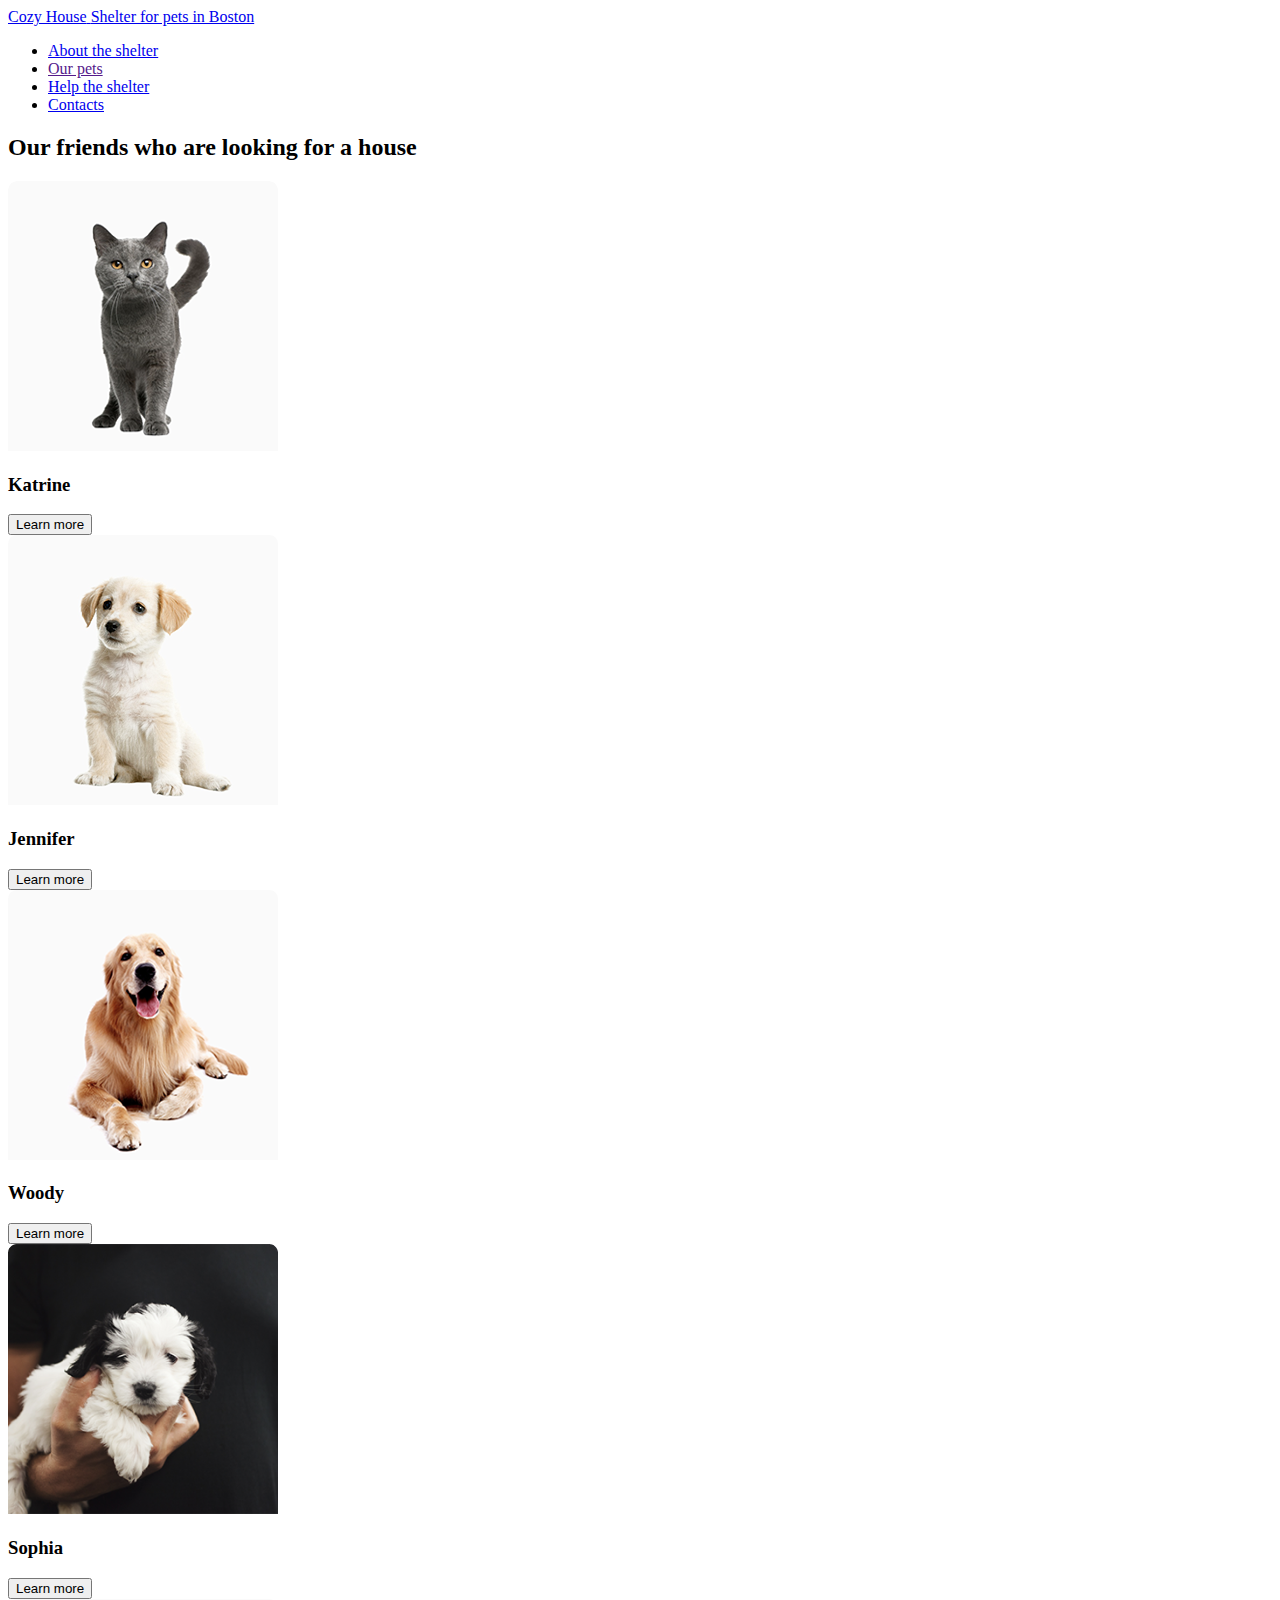
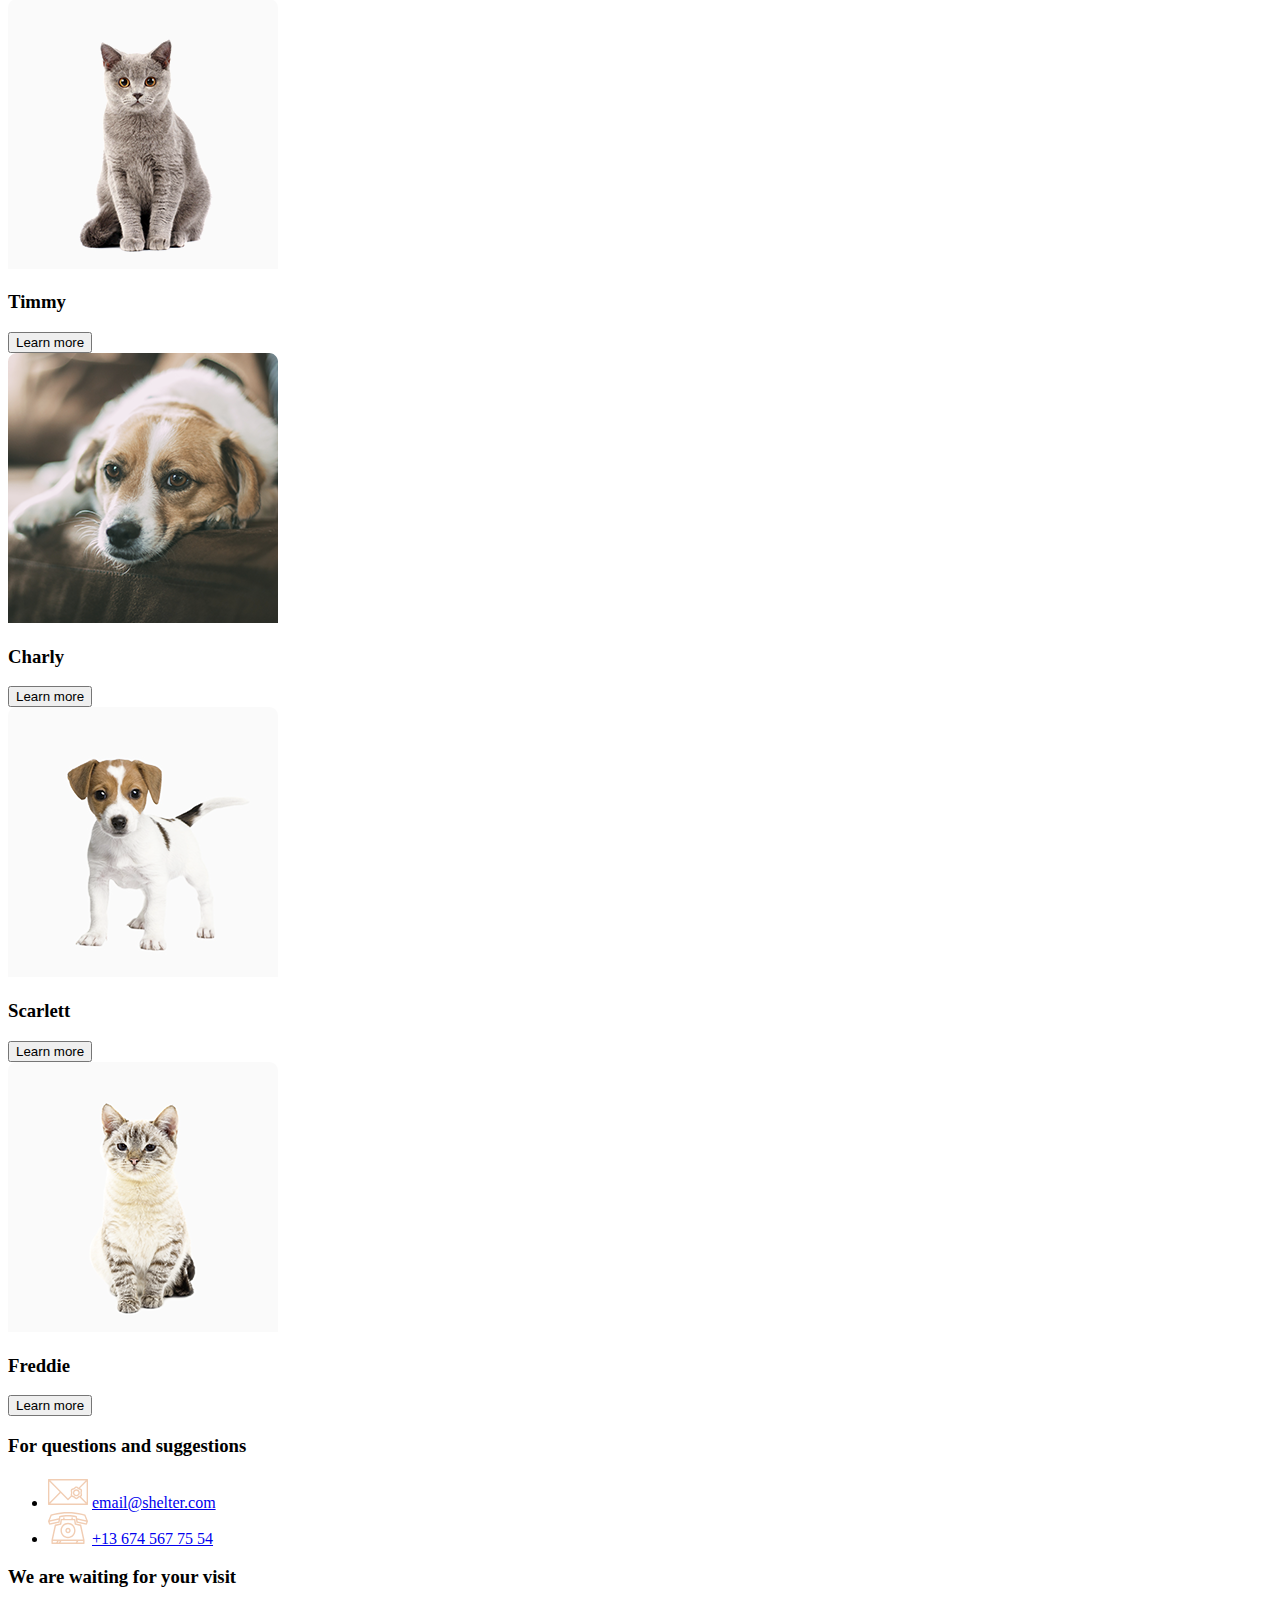
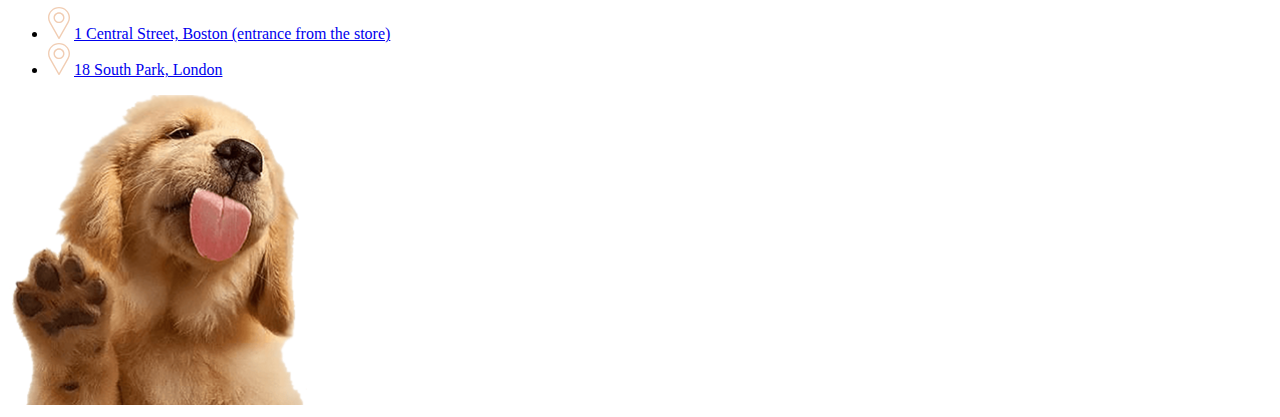
==== our-pets.html @ 3558af70 "feat: add page Our pets" ====
<!DOCTYPE html>
<html lang="en">

<head>
  <meta charset="UTF-8" />
  <meta name="viewport" content="width=device-width, initial-scale=1.0" />
  <title>Document</title>
</head>

<body>
    <header class="header">
        <a href="/index.html" class="navigation__logo">
            <span class="logo__title">Cozy House</span>
            <span class="logo__subtitle">Shelter for pets in Boston</span>
          </a>
      <nav class="header__navigation">
        <ul class="menu__list">
          <li class="menu__item"><a href="/index.html" class="menu__link">About the shelter</a></li>
          <li class="menu__item"><a href="" class="menu__link">Our pets</a></li>
          <li class="menu__item"><a href="/index.html#help" class="menu__link">Help the shelter</a></li>
          <li class="menu__item"><a href="/index.html#contacts" class="menu__link">Contacts</a></li>
        </ul>
      </nav>
    </header>
    <main class="main">
        <section class="section">
            <div class="section__description">
              <h2 class="section__header">
                Our friends who are looking for a house
              </h2>
              <div class="section">
                <div class="slider__card card">
                  <img src="assets/pets-katrine.png" alt="Cat Katrine" class="card__img">
                  <h3 class="card_title">Katrine</h3>
                  <button class="card__button">Learn more</button>
                </div>
                <div class="slider__card card">
                  <img src="assets/pets-jennifer.png" alt="Dog Jennifer" class="card__img">
                  <h3 class="card_title">Jennifer</h3>
                  <button class="card__button">Learn more</button>
                </div>
                <div class="slider__card card">
                  <img src="assets/pets-woody.png" alt="Dog Woody" class="card__img">
                  <h3 class="card_title">Woody</h3>
                  <button class="card__button">Learn more</button>
                </div>
              <div class="slider__card card">
                    <img src="assets/pets-sophia.png" alt="Dog Shopia" class="card__img">
                    <h3 class="card_title">Sophia</h3>
                    <button class="card__button">Learn more</button>
                  </div>
                  <div class="slider__card card">
                    <img src="assets/pets-timmy.png" alt="Cat Timmy" class="card__img">
                    <h3 class="card_title">Timmy</h3>
                    <button class="card__button">Learn more</button>
                  </div>
                  <div class="slider__card card">
                    <img src="assets/pets-charly.png" alt="Dog Charly" class="card__img">
                    <h3 class="card_title">Charly</h3>
                    <button class="card__button">Learn more</button>
                  </div>
                  <div class="slider__card card">
                    <img src="assets/pets-scarlet.png" alt="Dog Scarlett" class="card__img">
                    <h3 class="card_title">Scarlett</h3>
                    <button class="card__button">Learn more</button>
                  </div>
                  <div class="slider__card card">
                    <img src="assets/pets-freddie.png" alt="Cat Freddie" class="card__img">
                    <h3 class="card_title">Freddie</h3>
                    <button class="card__button">Learn more</button>
                  </div>
              </div>
              <div class="page__navigation"></div>
            </div>
          </section>
    </main>
    <footer class="footer" id="contacts">
        <div class="footer__contacts">
          <h3 class="footer__header">
            For questions and suggestions
          </h3>
          <ul class="contacts__list">
            <li class="contacts__item">
              <svg width="40" height="32" viewBox="0 0 40 32" fill="none" xmlns="http://www.w3.org/2000/svg">
                <path
                  d="M39.315 3H0.684964C0.5033 3 0.329077 3.07325 0.200621 3.20362C0.0721657 3.334 0 3.51084 0 3.69522V28.3048C0 28.4892 0.0721657 28.666 0.200621 28.7964C0.329077 28.9268 0.5033 29 0.684964 29H39.315C39.4967 29 39.6709 28.9268 39.7994 28.7964C39.9278 28.666 40 28.4892 40 28.3048V3.69522C40 3.51084 39.9278 3.334 39.7994 3.20362C39.6709 3.07325 39.4967 3 39.315 3ZM32.5774 18.0331C32.6846 18.5259 32.7954 19.0355 32.6513 19.2882C32.4966 19.5596 31.9966 19.7173 31.5131 19.8699C31.1316 19.9902 30.7373 20.1147 30.3857 20.3212C30.0461 20.5206 29.7523 20.8001 29.4683 21.0704C29.0772 21.4426 28.7079 21.794 28.374 21.794C28.04 21.794 27.6706 21.4425 27.2797 21.0704C26.9956 20.8001 26.7018 20.5205 26.3622 20.3212C26.0107 20.1147 25.6163 19.9903 25.2348 19.8699C24.7513 19.7173 24.2513 19.5596 24.0967 19.2882C23.9526 19.0355 24.0633 18.5259 24.1705 18.0331C24.2584 17.6285 24.3493 17.2103 24.3493 16.7821C24.3493 16.354 24.2584 15.9356 24.1705 15.5311C24.0633 15.0383 23.9526 14.5288 24.0967 14.2759C24.2513 14.0046 24.7513 13.8468 25.2348 13.6942C25.6163 13.5739 26.0107 13.4494 26.3622 13.243C26.7018 13.0435 26.9956 12.764 27.2797 12.4937C27.6706 12.1216 28.04 11.7701 28.374 11.7701C28.7079 11.7701 29.0773 12.1216 29.4683 12.4937C29.7523 12.764 30.0461 13.0435 30.3857 13.243C30.7373 13.4493 31.1316 13.5738 31.5131 13.6941C31.9966 13.8467 32.4966 14.0045 32.6512 14.2758C32.7954 14.5286 32.6846 15.0381 32.5774 15.5309C32.4895 15.9354 32.3986 16.3537 32.3986 16.7819C32.3986 17.2102 32.4895 17.6286 32.5774 18.0331ZM30.5975 11.6608C30.5345 11.6024 30.4705 11.5416 30.4053 11.4795C29.8904 10.9896 29.2497 10.3798 28.374 10.3798C27.4982 10.3798 26.8575 10.9896 26.3426 11.4795C26.1045 11.7061 25.8796 11.9201 25.6761 12.0396C25.4574 12.168 25.1518 12.2645 24.8281 12.3666C24.1276 12.5876 23.3336 12.8381 22.9109 13.5797C22.5001 14.3004 22.6768 15.1134 22.8328 15.8307C22.9081 16.1777 22.9794 16.5055 22.9794 16.7821C22.9794 17.0587 22.9081 17.3866 22.8328 17.7336C22.6975 18.3556 22.5473 19.0496 22.7775 19.693L19.9997 22.5464L2.32449 4.39044H37.6748L30.5975 11.6608ZM11.7007 16L1.36993 26.6116V5.38812L11.7007 16ZM12.6635 16.989L19.5124 24.0242C19.5761 24.0896 19.6519 24.1416 19.7356 24.177C19.8192 24.2125 19.9089 24.2308 19.9996 24.2308C20.0902 24.2308 20.18 24.2125 20.2636 24.177C20.3472 24.1416 20.4231 24.0896 20.4868 24.0242L23.6841 20.7398C24.044 20.9494 24.4495 21.0781 24.8281 21.1976C25.1518 21.2997 25.4575 21.3962 25.6761 21.5245C25.8796 21.644 26.1044 21.8581 26.3426 22.0846C26.8575 22.5746 27.4982 23.1844 28.374 23.1844C29.2496 23.1844 29.8904 22.5746 30.4053 22.0846C30.6434 21.858 30.8682 21.644 31.0718 21.5244C31.2043 21.4466 31.3691 21.3806 31.5502 21.3179L37.675 27.6094H2.32431L12.6635 16.989ZM32.9664 20.7946C33.3117 20.6108 33.6223 20.3612 33.8371 19.9846C34.2479 19.2639 34.0711 18.4508 33.9151 17.7336C33.8398 17.3866 33.7686 17.0587 33.7686 16.7821C33.7686 16.5055 33.8398 16.1777 33.9151 15.8307C34.0711 15.1134 34.2479 14.3005 33.837 13.5797C33.4142 12.8381 32.6203 12.5876 31.9197 12.3666L31.8559 12.3463L38.6301 5.38738V26.6122L32.9664 20.7946Z"
                  fill="#F1CDB3" />
                <path
                  d="M28.374 13.2424C26.451 13.2424 24.8865 14.8302 24.8865 16.782C24.8865 18.7337 26.451 20.3215 28.374 20.3215C30.297 20.3215 31.8614 18.7337 31.8614 16.782C31.8614 14.8302 30.2969 13.2424 28.374 13.2424ZM28.374 18.9311C27.2064 18.9311 26.2564 17.967 26.2564 16.782C26.2564 15.5969 27.2063 14.6328 28.374 14.6328C29.5416 14.6328 30.4915 15.5969 30.4915 16.782C30.4915 17.967 29.5415 18.9311 28.374 18.9311Z"
                  fill="#F1CDB3" />
              </svg>
              <a href="mailto:email@shelter.com" class="contacts__email">email@shelter.com</a>
            </li>
            <li class="contacts__item">
              <svg width="40" height="32" viewBox="0 0 40 32" fill="none" xmlns="http://www.w3.org/2000/svg">
                <path
                  d="M39.9461 8.89543L37.5102 2.9049C37.4685 2.80251 37.4043 2.71139 37.3226 2.63868C37.2408 2.56598 37.1437 2.51367 37.0389 2.48585L34.111 1.70799C25.5388 -0.569376 14.4609 -0.569281 5.88906 1.70799L2.96105 2.48585C2.85626 2.51367 2.75918 2.56598 2.67743 2.63868C2.59568 2.71139 2.53147 2.80251 2.48984 2.9049L0.0539764 8.89543C-0.0131281 9.06038 -0.0178273 9.24503 0.0407965 9.41333L1.01509 12.2089C1.07166 12.3713 1.18339 12.5075 1.32986 12.5925C1.47633 12.6775 1.64776 12.7056 1.8128 12.6717L11.0692 10.7747C11.2084 10.7462 11.3359 10.675 11.4348 10.5706C11.5337 10.4661 11.5993 10.3334 11.623 10.19L12.4245 5.32594C16.8365 4.18994 23.1635 4.18994 27.5753 5.32594L28.3769 10.19C28.4006 10.3335 28.4662 10.4663 28.5651 10.5707C28.664 10.6751 28.7915 10.7463 28.9307 10.7748L38.187 12.6718C38.3521 12.7056 38.5234 12.6774 38.6699 12.5924C38.8164 12.5075 38.9281 12.3714 38.9848 12.209L39.9592 9.41343C40.0178 9.2451 40.0131 9.06043 39.9461 8.89543ZM2.13193 11.1412L1.63183 9.70624L10.5973 7.78606L10.321 9.46295L2.13193 11.1412ZM11.6222 4.0568C11.4935 4.09314 11.3777 4.16636 11.2883 4.26784C11.1989 4.36933 11.1396 4.49486 11.1174 4.62969L10.848 6.26453L1.85991 8.1896L3.65015 3.78707L6.2409 3.09877C14.5991 0.878304 25.4007 0.878208 33.7593 3.09877L36.35 3.78707L38.1403 8.1896L29.1522 6.26453L28.8828 4.62969C28.8606 4.49487 28.8013 4.36936 28.7119 4.26788C28.6224 4.1664 28.5066 4.09318 28.378 4.0568C23.6016 2.70615 16.3984 2.70615 11.6222 4.0568ZM37.8681 11.1412L29.6792 9.46295L29.4028 7.78606L38.3682 9.70624L37.8681 11.1412Z"
                  fill="#F1CDB3" />
                <path
                  d="M33.2901 13.1186C33.261 12.9842 33.1948 12.8612 33.0995 12.7643C33.0041 12.6673 32.8836 12.6005 32.7522 12.5717L27.9776 11.526L27.3764 7.51395C27.351 7.34431 27.2672 7.18959 27.1401 7.07781C27.013 6.96603 26.851 6.90458 26.6835 6.90458H24.814V5.96398C24.814 5.56724 24.5002 5.2456 24.1129 5.2456C23.7257 5.2456 23.4119 5.56724 23.4119 5.96398V6.90458H16.5882V5.96398C16.5882 5.56724 16.2744 5.2456 15.8871 5.2456C15.4999 5.2456 15.1861 5.56724 15.1861 5.96398V6.90458H13.3166C13.1491 6.90458 12.9871 6.96603 12.86 7.07781C12.7329 7.18959 12.6491 7.34431 12.6237 7.51395L12.0224 11.526L7.24791 12.5717C7.11654 12.6005 6.996 12.6673 6.90063 12.7643C6.80527 12.8612 6.73908 12.9842 6.70996 13.1186L3.46796 28.0878C3.45692 28.1389 3.45134 28.1911 3.45132 28.2434V31.2816C3.45132 31.4721 3.52519 31.6549 3.65666 31.7896C3.78814 31.9243 3.96645 32 4.15239 32H35.8477C36.0336 32 36.212 31.9243 36.3434 31.7896C36.4749 31.6549 36.5488 31.4721 36.5488 31.2816V28.2434C36.5488 28.1911 36.5432 28.1389 36.5321 28.0878L33.2901 13.1186ZM7.98131 13.8802L12.7885 12.8273C12.9276 12.7968 13.0544 12.7238 13.152 12.6178C13.2496 12.5118 13.3134 12.3779 13.335 12.2338L13.9183 8.34134H26.0819L26.6651 12.2338C26.6867 12.3779 26.7505 12.5118 26.8481 12.6178C26.9457 12.7238 27.0725 12.7968 27.2115 12.8273L32.0189 13.8802L34.9741 27.5251H5.0261L7.98131 13.8802ZM11.7966 28.9618L10.8935 30.5632H9.82782L10.7309 28.9618H11.7966ZM13.416 28.9618H28.6721L27.769 30.5632H12.513L13.416 28.9618ZM4.85345 28.9618H9.11142L8.20836 30.5632H4.85345V28.9618ZM29.3885 30.5632L30.2916 28.9618H35.1466V30.5632H29.3885Z"
                  fill="#F1CDB3" />
                <path
                  d="M20 26.1606C24.1492 26.1606 27.5248 22.7016 27.5248 18.45C27.5248 14.1983 24.1492 10.7393 20 10.7393C15.8509 10.7393 12.4753 14.1983 12.4753 18.45C12.4753 22.7016 15.8509 26.1606 20 26.1606ZM20 12.1761C23.3761 12.1761 26.1227 14.9905 26.1227 18.45C26.1227 21.9094 23.3761 24.7238 20 24.7238C16.624 24.7238 13.8774 21.9094 13.8774 18.45C13.8774 14.9905 16.624 12.1761 20 12.1761Z"
                  fill="#F1CDB3" />
                <path
                  d="M20 21.1847C21.4717 21.1847 22.6691 19.9578 22.6691 18.4497C22.6691 16.9416 21.4717 15.7147 20 15.7147C18.5283 15.7147 17.3309 16.9416 17.3309 18.4497C17.3309 19.9578 18.5283 21.1847 20 21.1847ZM20 17.1514C20.6987 17.1514 21.267 17.7338 21.267 18.4497C21.267 19.1656 20.6987 19.7479 20 19.7479C19.3014 19.7479 18.733 19.1656 18.733 18.4497C18.733 17.7339 19.3014 17.1514 20 17.1514Z"
                  fill="#F1CDB3" />
              </svg>
              <a href="tel:+13 674 567 75 54" class="contacts_tel">+13 674 567 75 54</a>
            </li>
          </ul>
        </div>
        <div class="footer__contacts">
          <h3 class="footer__header">
            We are waiting for your visit
          </h3>
          <ul class="contacts__list">
            <li class="contacts__item">
              <svg width="22" height="32" viewBox="0 0 22 32" fill="none" xmlns="http://www.w3.org/2000/svg">
                <path d="M11 0C4.93475 0 3.05176e-05 4.78519 3.05176e-05 10.6667C3.05176e-05 12.4323 0.455262 14.1829 1.32067 15.7357L10.3985 31.6562C10.5193 31.8685 10.7496 32 11 32C11.2504 32 11.4807 31.8685 11.6016 31.6562L20.6827 15.7304C21.5448 14.1829 22 12.4323 22 10.6666C22 4.78519 17.0653 0 11 0ZM19.4762 15.0905L11 29.9557L2.52717 15.0964C1.7732 13.7435 1.37507 12.2116 1.37507 10.6667C1.37507 5.52019 5.69278 1.33337 11 1.33337C16.3073 1.33337 20.625 5.52025 20.625 10.6667C20.625 12.2116 20.2269 13.7435 19.4762 15.0905Z" fill="#F1CDB3"/>
                <path d="M11 5.33329C7.9674 5.33329 5.50008 7.72585 5.50008 10.6666C5.50008 13.6074 7.9674 16 11 16C14.0327 16 16.5 13.6074 16.5 10.6667C16.5 7.72592 14.0327 5.33329 11 5.33329ZM11 14.6667C8.72537 14.6667 6.87505 12.8724 6.87505 10.6667C6.87505 8.46092 8.72537 6.66667 11 6.66667C13.2747 6.66667 15.125 8.46092 15.125 10.6667C15.125 12.8724 13.2747 14.6667 11 14.6667Z" fill="#F1CDB3"/>
                </svg>
                <a href="https://www.google.com/maps/search/1+Central+Street,+Boston/@42.3142319,-71.1350962,11z/data=!3m1!4b1?entry=ttu" target="_blank" class="contacts__adress">1 Central Street, Boston (entrance from the store)</a>
            </li>
            <li class="contacts__item">
              <svg width="22" height="32" viewBox="0 0 22 32" fill="none" xmlns="http://www.w3.org/2000/svg">
                <path d="M11 0C4.93475 0 3.05176e-05 4.78519 3.05176e-05 10.6667C3.05176e-05 12.4323 0.455262 14.1829 1.32067 15.7357L10.3985 31.6562C10.5193 31.8685 10.7496 32 11 32C11.2504 32 11.4807 31.8685 11.6016 31.6562L20.6827 15.7304C21.5448 14.1829 22 12.4323 22 10.6666C22 4.78519 17.0653 0 11 0ZM19.4762 15.0905L11 29.9557L2.52717 15.0964C1.7732 13.7435 1.37507 12.2116 1.37507 10.6667C1.37507 5.52019 5.69278 1.33337 11 1.33337C16.3073 1.33337 20.625 5.52025 20.625 10.6667C20.625 12.2116 20.2269 13.7435 19.4762 15.0905Z" fill="#F1CDB3"/>
                <path d="M11 5.33329C7.9674 5.33329 5.50008 7.72585 5.50008 10.6666C5.50008 13.6074 7.9674 16 11 16C14.0327 16 16.5 13.6074 16.5 10.6667C16.5 7.72592 14.0327 5.33329 11 5.33329ZM11 14.6667C8.72537 14.6667 6.87505 12.8724 6.87505 10.6667C6.87505 8.46092 8.72537 6.66667 11 6.66667C13.2747 6.66667 15.125 8.46092 15.125 10.6667C15.125 12.8724 13.2747 14.6667 11 14.6667Z" fill="#F1CDB3"/>
                </svg>
                
              <a href="https://www.google.com/maps/place/South+Park/@51.4690816,-0.19707,17z/data=!3m1!4b1!4m6!3m5!1s0x48760f79376fa0e3:0x202ac3af5c1ea4ec!8m2!3d51.4690816!4d-0.1944951!16s%2Fm%2F0cc6kk9?entry=ttu" target="_blank" class="contacts_adress">18 South Park, London </a>
            </li>
          </ul>
        </div>
        <img src="/assets/footer-puppy.png" alt="Puppy" class="footer__img">
      </footer>
</body>
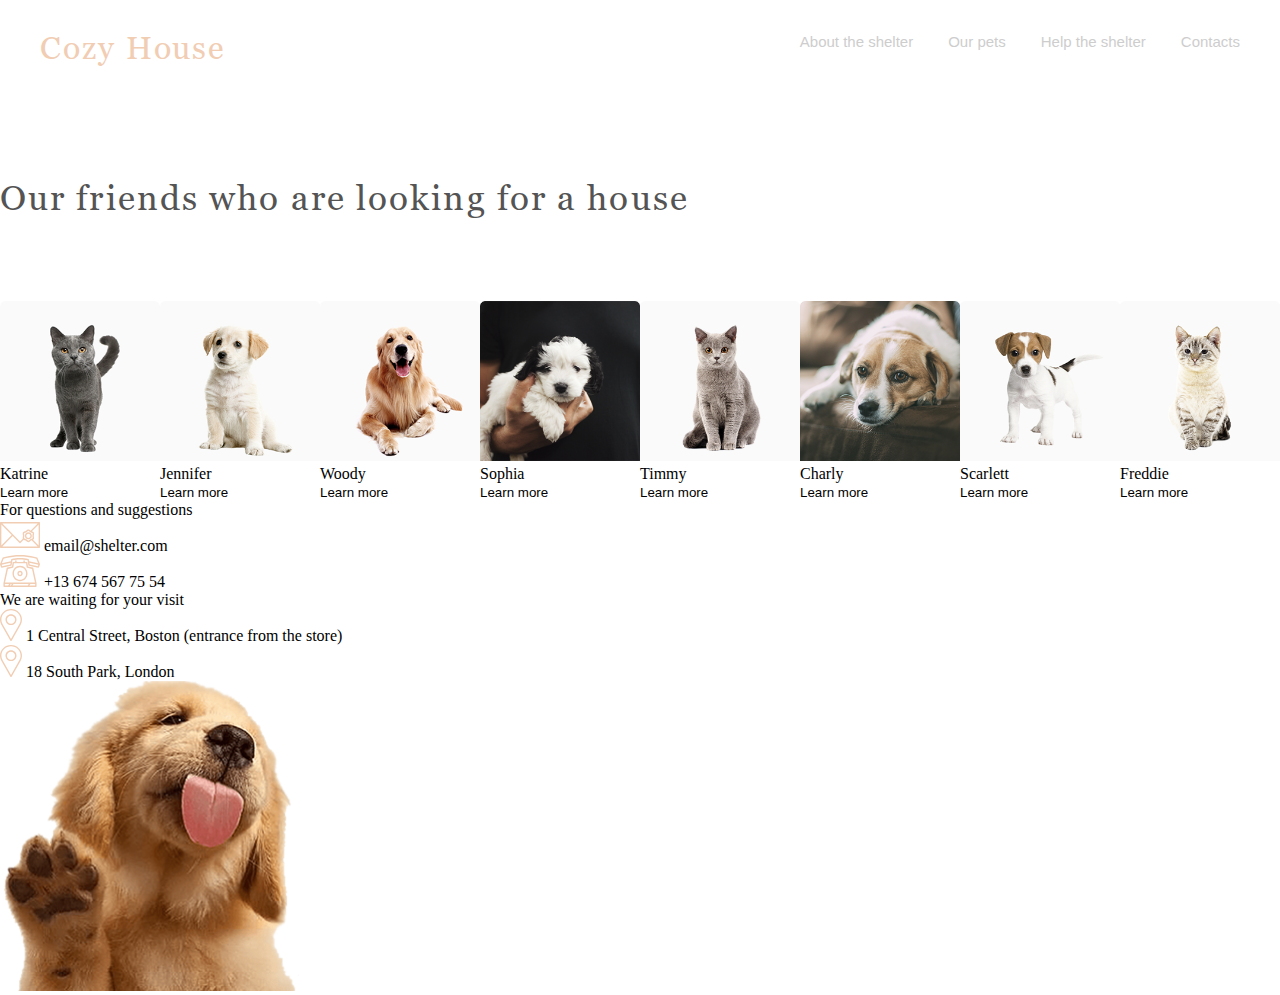
==== commit 96838484: "feat: add styles" ====
--- a/our-pets.html
+++ b/our-pets.html
@@ -4,23 +4,24 @@
 <head>
   <meta charset="UTF-8" />
   <meta name="viewport" content="width=device-width, initial-scale=1.0" />
+  <link rel="stylesheet" href="/style.css" />
   <title>Document</title>
 </head>
 
 <body>
     <header class="header">
         <a href="/index.html" class="navigation__logo">
-            <span class="logo__title">Cozy House</span>
-            <span class="logo__subtitle">Shelter for pets in Boston</span>
-          </a>
-      <nav class="header__navigation">
-        <ul class="menu__list">
-          <li class="menu__item"><a href="/index.html" class="menu__link">About the shelter</a></li>
-          <li class="menu__item"><a href="" class="menu__link">Our pets</a></li>
-          <li class="menu__item"><a href="/index.html#help" class="menu__link">Help the shelter</a></li>
-          <li class="menu__item"><a href="/index.html#contacts" class="menu__link">Contacts</a></li>
-        </ul>
-      </nav>
+          <span class="logo__title">Cozy House</span>
+          <span class="logo__subtitle">Shelter for pets in Boston</span>
+        </a>
+    <nav class="header__navigation">
+      <ul class="menu__list">
+        <li class="menu__item"><a href="/index.html" class="menu__link">About the shelter</a></li>
+        <li class="menu__item inactive-link"><a href="#" class="menu__link">Our pets</a></li>
+        <li class="menu__item"><a href="/index.html#help" class="menu__link">Help the shelter</a></li>
+        <li class="menu__item"><a href="/index.html#contacts" class="menu__link">Contacts</a></li>
+      </ul>
+    </nav> 
     </header>
     <main class="main">
         <section class="section">
@@ -75,6 +76,7 @@
           </section>
     </main>
     <footer class="footer" id="contacts">
+      <div class="container">
         <div class="footer__contacts">
           <h3 class="footer__header">
             For questions and suggestions
@@ -133,5 +135,7 @@
           </ul>
         </div>
         <img src="/assets/footer-puppy.png" alt="Puppy" class="footer__img">
+      </div>
+        
       </footer>
 </body>--- a/style.css
+++ b/style.css
@@ -0,0 +1,177 @@
+@font-face {
+    font-family: 'Georgia Regular';
+    font-style: normal;
+    font-weight: normal;
+    src: local('Georgia Regular'), url('/assets/fonts/georgia.woff') format('woff');
+}
+
+
+@font-face {
+    font-family: 'Georgia Italic';
+    font-style: normal;
+    font-weight: normal;
+    src: local('Georgia Italic'), url('/assets/fonts/georgiai.woff') format('woff');
+}
+
+/*Сброс стилей*/
+* {
+    box-sizing: border-box;
+    margin: 0;
+    padding: 0;
+}
+
+a {
+    text-decoration: none;
+    color: inherit;
+}
+
+
+img {
+    max-width: 100%;
+    height: auto;
+}
+
+button {
+    background: none;
+    outline: none;
+    border: none;
+}
+
+ul,
+li {
+    list-style-type: none;
+}
+
+h1,
+h2,
+h3,
+h4,
+h5,
+h6 {
+    font-size: 16px;
+    font-weight: 400;
+    margin: 0;
+}
+
+.wrapper {
+    background-image: url(/assets/background-main.jpg);
+    background-repeat: no-repeat;
+    background-position: center bottom;
+    background-size: cover;
+}
+
+.header {
+    max-width: 1280px;
+    margin: 0 auto;
+    display: flex;
+    justify-content: space-between;
+    padding: 30px 40px;
+}
+
+.logo__title {
+    font-family: 'Georgia Regular', serif;
+    font-weight: 400;
+    font-size: 32px;
+    line-height: 110%;
+    color: #f1cdb3;
+    letter-spacing: 0.06em;
+}
+
+.logo__subtitle {
+    padding-top: 10px;
+    padding-left: 4px;
+    font-family: Arial, Helvetica, sans-serif;
+    font-weight: 400;
+    font-size: 13px;
+    letter-spacing: 0.1em;
+    color: #fff;
+}
+
+.menu__list {
+    font-family: Arial, Helvetica, sans-serif;
+    display: flex;
+    gap: 35px;
+    font-weight: 400;
+    font-size: 15px;
+    line-height: 160%;
+    color: #cdcdcd;
+}
+
+.section {
+    max-width: 1280px;
+    margin: 0 auto;
+    display: flex;
+    justify-content: space-between;
+    margin-top: 80px;
+}
+
+
+
+.description_about {
+    padding: 163px 50px;
+    max-width: 460px;
+}
+
+.section__text {
+    font-family: Arial, Helvetica, sans-serif;
+    font-weight: 400;
+    font-size: 15px;
+    line-height: 160%;
+    color: #cdcdcd;
+    padding-top: 25px;
+    
+}
+
+.section_about{
+    padding-top: 52px;
+    margin-bottom: 42px;
+}
+
+.section__link {
+    background-color: #f1cdb3;
+    border-radius: 100px;
+    padding: 15px 45px;
+    width: 207px;
+    height: 52px;
+    font-family: 'Georgia Regular', serif;
+    font-weight: 400;
+    font-size: 17px;
+    line-height: 130%;
+    letter-spacing: 0.06em;
+
+}
+
+.section__header {
+    font-family: 'Georgia Regular', serif;
+    font-weight: 400;
+    font-size: 35px;
+    line-height: 130%;
+    letter-spacing: 0.06em;
+    color: #545454;
+}
+.section_main-header {
+    font-family: 'Georgia Regular', serif;
+    font-weight: 400;
+    font-size: 44px;
+    line-height: 130%;
+    color: #fff;
+}
+
+.description_friend {
+    max-width: 430px;
+}
+
+.section__slider {
+    display: flex;
+    gap: 90px;
+    margin-bottom: 60px;
+}
+
+.section__list {
+    display: grid;
+  grid-template-columns: repeat(5, 1fr);
+  grid-template-rows: 1fr 1fr;
+  gap: 120px; 
+  margin-top: 60px;
+}
+
